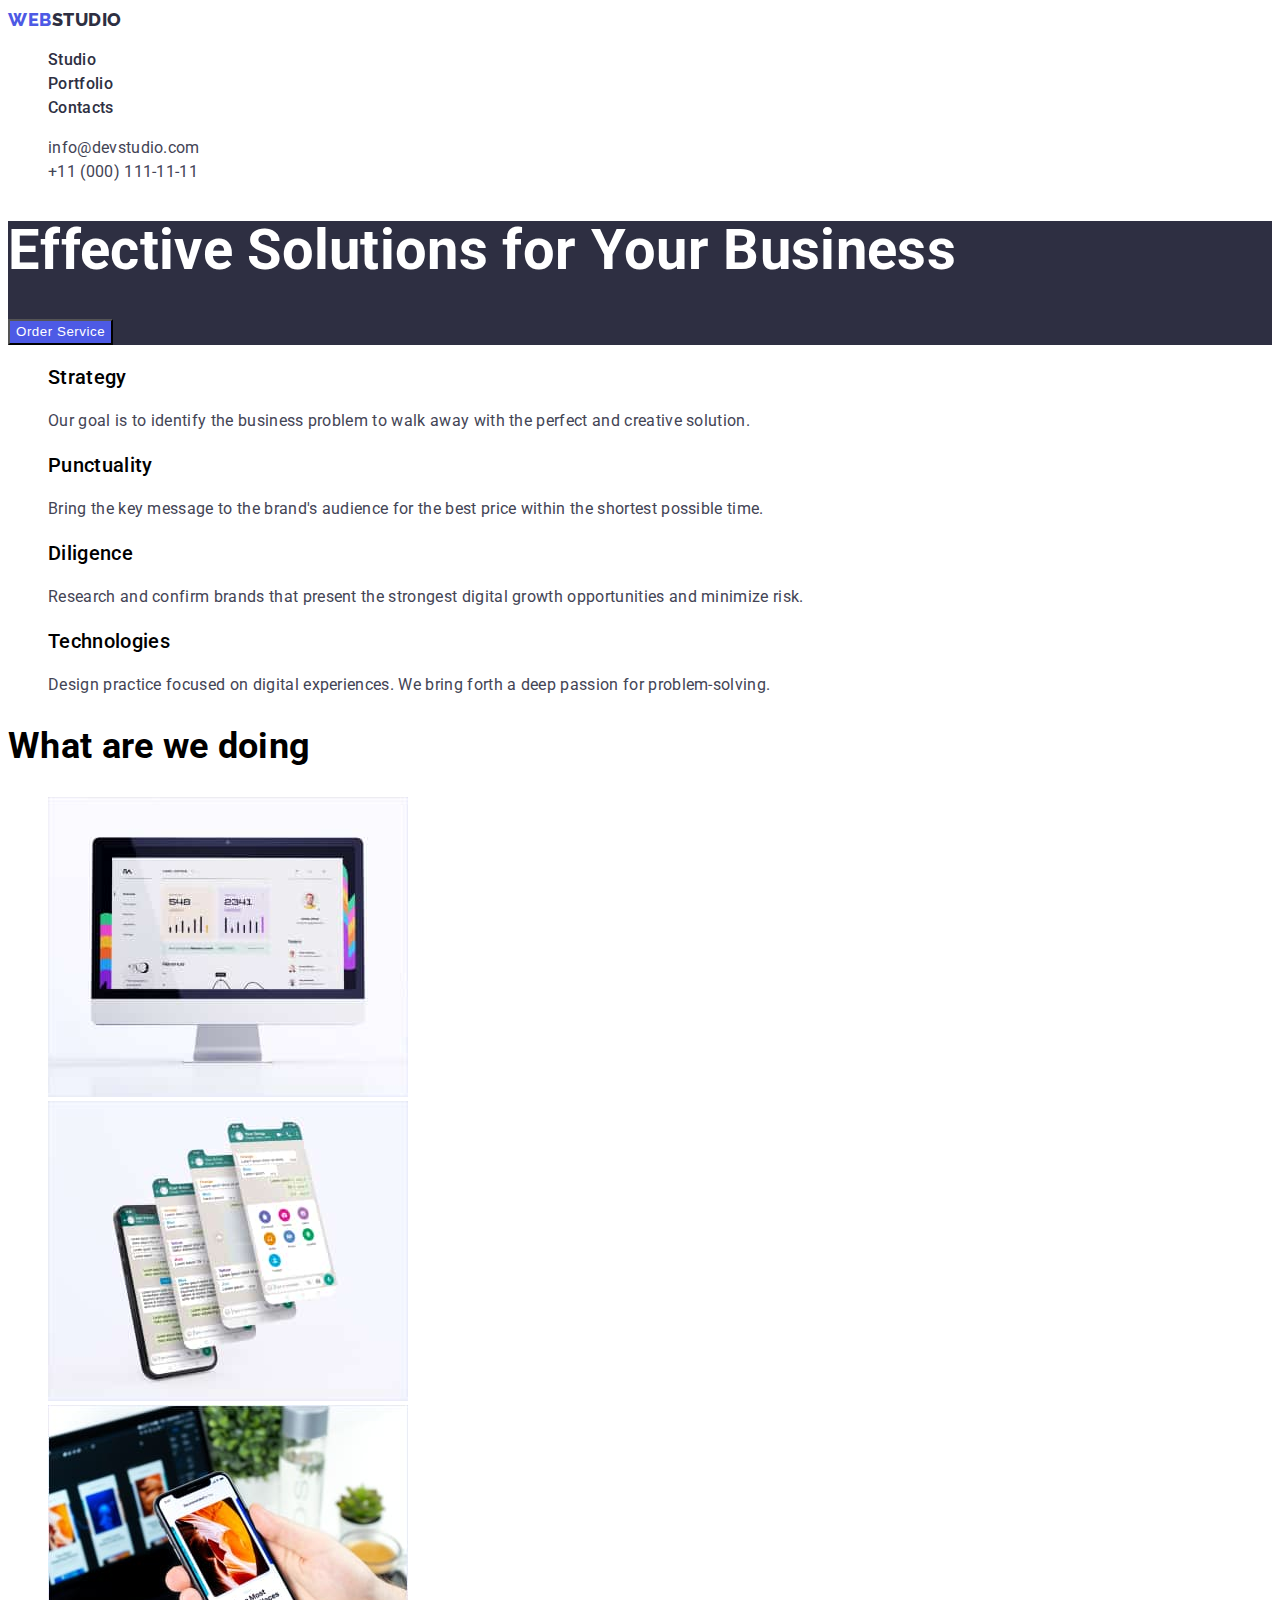
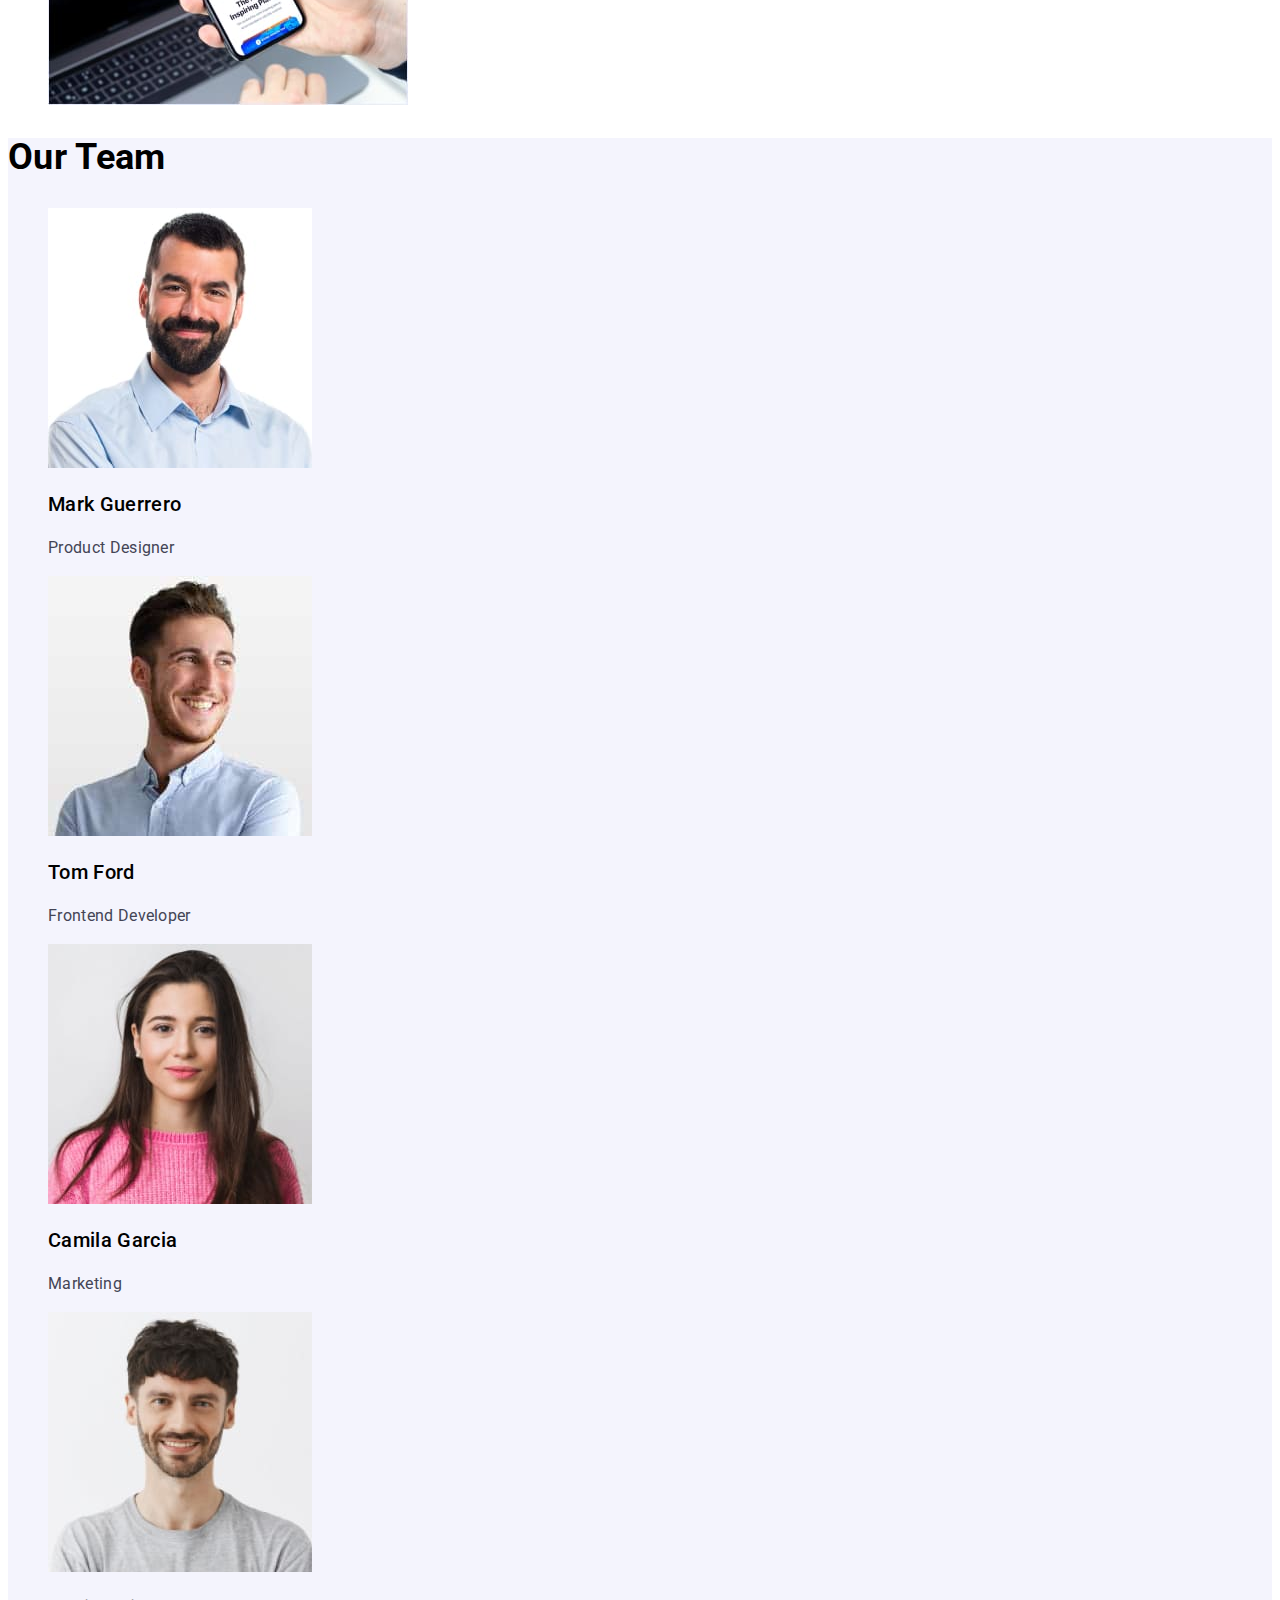
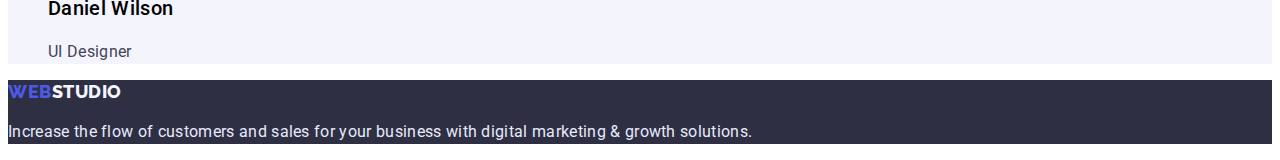
==== index.html @ dde83d9e "Initial commit" ====
<!DOCTYPE html>
<html lang="en">
  <head>
    <meta charset="UTF-8" />
    <meta http-equiv="X-UA-Compatible" content="IE=edge" />
    <meta name="viewport" content="width=device-width, initial-scale=1.0" />
    <title>HW1</title>
    <link rel="preconnect" href="https://fonts.googleapis.com" />
    <link rel="preconnect" href="https://fonts.gstatic.com" crossorigin />
    <link
      href="https://fonts.googleapis.com/css2?family=Raleway:wght@800&family=Roboto:wght@400;500;700&display=swap"
      rel="stylesheet"
    />
    <link rel="stylesheet" href="./css/style.css" />
  </head>
  <body>
    <header>
      <nav class="navOne">
        <a class="logo link" href="">Web<span class="logo-two">Studio</span></a>

        <ul class="list">
          <li class="menu-item">
            <a class="menu-link link" href="./index.html">Studio</a>
          </li>
          <li class="menu-item">
            <a class="menu-link link" href="./portfolio.html">Portfolio</a>
          </li>
          <li class="menu-item">
            <a class="menu-link link" href="">Contacts</a>
          </li>
        </ul>
      </nav>
      <ul class="contact list">
        <li>
          <a class="contact-mail link" href="mailto:info@devstudio.com"
            >info@devstudio.com</a
          >
        </li>
        <li>
          <a class="contact-phone-number link" href="tel:+110001111111"
            >+11 (000) 111-11-11</a
          >
        </li>
      </ul>
    </header>

    <main>
      <div class="hero">
        <section>
          <h1 class="main-title-two">Effective Solutions for Your Business</h1>
          <button class="modal-button" type="button">Order Service</button>
        </section>
      </div>

      <section>
        <ul class="list">
          <!-- !H2!-LIST -->
          <li>
            <h3 class="main-title">Strategy</h3>
            <p class="paragraf">
              Our goal is to identify the business problem to walk away with the
              perfect and creative solution.
            </p>
          </li>
          <li>
            <h3 class="main-title">Punctuality</h3>
            <p class="paragraf">
              Bring the key message to the brand's audience for the best price
              within the shortest possible time.
            </p>
          </li>
          <li>
            <h3 class="main-title">Diligence</h3>
            <p class="paragraf">
              Research and confirm brands that present the strongest digital
              growth opportunities and minimize risk.
            </p>
          </li>
          <li>
            <h3 class="main-title">Technologies</h3>
            <p class="paragraf">
              Design practice focused on digital experiences. We bring forth a
              deep passion for problem-solving.
            </p>
          </li>
        </ul>
      </section>

      <section>
        <h2 class="main-title-one">What are we doing</h2>
        <ul class="list">
          <li><img src="./Images/Desctop.jpg" alt="Desctop" width="360" /></li>
          <li><img src="./Images/Phones.jpg" alt="Phones" width="360" /></li>
          <li>
            <img src="./Images/Phone.jpg" alt="Phone is activ" width="360" />
          </li>
        </ul>
      </section>

      <section class="team-group">
        <h2 class="main-title-one">Our Team</h2>
        <ul class="list">
          <li>
            <img src="./Images/Mark.jpg" alt="Mark" width="264" height="260" />

            <h3 class="main-title">Mark Guerrero</h3>
            <p class="paragraf">Product Designer</p>
          </li>
          <li>
            <img src="./Images/Tom.jpg" alt="Tom" width="264" height="260" />

            <h3 class="main-title">Tom Ford</h3>
            <p class="paragraf">Frontend Developer</p>
          </li>
          <li>
            <img
              src="./Images/Camila.jpg"
              alt="Camila"
              width="264"
              height="260"
            />

            <h3 class="main-title">Camila Garcia</h3>
            <p class="paragraf">Marketing</p>
          </li>
          <li>
            <img
              src="./Images/Daniel.jpg"
              alt="Daniel"
              width="264"
              height="260"
            />

            <h3 class="main-title">Daniel Wilson</h3>
            <p class="paragraf">UI Designer</p>
          </li>
        </ul>
      </section>
    </main>

    <footer>
      <div class="Sector-footer">
        <a class="logo link" href="">Web<span class="logo-one">Studio</span></a>

        <p class="parag-F">
          Increase the flow of customers and sales for your business with
          digital marketing & growth solutions.
        </p>
      </div>
    </footer>
  </body>
</html>
---- css/style.css ----
:root {
    --accent-color: #2E2F42;
    --accent-color-upgrade: #F4F4FD;
    --accent-color-upgrade-one: #ffffff;
    --accent-color-upgrade-two: #434455;
    --accent-color-upgrade-three: #4D5AE5;
    --accent-color-upgrade-four: #E7E9FC;
    --accent-color-upgrade-fife: #2E2F42;
    --accent-color-upgrade-six: #404BBF;
    --accent-color-upgrade-seven: #2E2F42;

}
 

/* LIST1!!! */
/* BODY! */

body {
font-family: 'Roboto', sans-serif;
font-size: 16px;
letter-spacing: 0.02em;

}

/* NONE! */
.list {
list-style: none;
}

.link {
    text-decoration: none
} 


/* LOGO! */

.logo {
    
font-family: 'Raleway', sans-serif; 
font-weight: 800;
font-size: 18px;
line-height: 1.33;
display: flex;
align-items: center;
letter-spacing: 0.03em;
text-transform: uppercase;
color: var(--accent-color-upgrade-three);

}


.logo-one {
    color: var(--accent-color-upgrade);
}

.logo-two {
    color: var(--accent-color);
}
/* MENU! */

.menu-link {
font-weight: 500;
line-height: 1.5;
color: var(--accent-color-upgrade-seven);


}

.menu-link:hover,
.menu-link:focus {
color: var(--accent-color-upgrade-two);
;
}

/* CONTACT! */

.contact-mail,
.contact-phone-number {
font-family: 'Roboto', sans-serif;
font-weight: 400;
line-height: 1.5;
color: var(--accent-color-upgrade-two);
}

.contact-mail:hover,
.contact-mail:focus,
.contact-phone-number:hover,
.contact-phone-number:focus {
    color: var(--accent-color-upgrade-three);
}



/* HERO! */

.hero {
background:var(--accent-color);
}

.main-title-two {
font-weight: 700;
font-size: 56px;
line-height: 1.07;
color: var(--accent-color-upgrade-one);
}

.modal-button {
    font-weight: 500;
    line-height: 1.5;
    letter-spacing: 0.04em;
    color: var(--accent-color-upgrade-one);
    background: var(--accent-color-upgrade-three);
    cursor: pointer;
}

.modal-button:hover,
.modal-button:focus {
    background: var(--accent-color-upgrade-three);
}

/* TYPE! */

.main-title {
font-weight: 500;
font-size: 20px;
line-height: 1.2;

}

.main-title-one {
font-weight: 700;
font-size: 36px;
line-height: 1.11;

}

.paragraf {
    line-height: 1.5;
    color: var(--accent-color-upgrade-two);
}

.team-group {
    background: var(--accent-color-upgrade);
}

/* FOOTER! */

.parag-F {
line-height: 1.5;
color: var(--accent-color-upgrade-four);
}



.Sector-footer {
    background: var(--accent-color);
}
/* LIST1!!! */



/* LIST2!!! */

/* TYPE! */

.title-one {
     font-family: 'Roboto', sans-serif; 
font-weight: 500;
font-size: 20px;
line-height: 1.2;
color: var(--accent-color-upgrade-fife);

}

.paragraf {
 font-family: 'Roboto', sans-serif;
line-height: 1.5;
color: var(--accent-color-upgrade-two);
}

/* BUTTON! */

.btn {
 font-family: 'Roboto', sans-serif;
font-weight: 500;
line-height: 1.5;
letter-spacing: 0.04em;
color: var(--accent-color-upgrade-three);
background: var(--accent-color-upgrade);
cursor: pointer;
}

.btn:hover,
.btn:focus {
    background: var(--accent-color-upgrade-six);;
    color: var(--accent-color-upgrade-one);
}
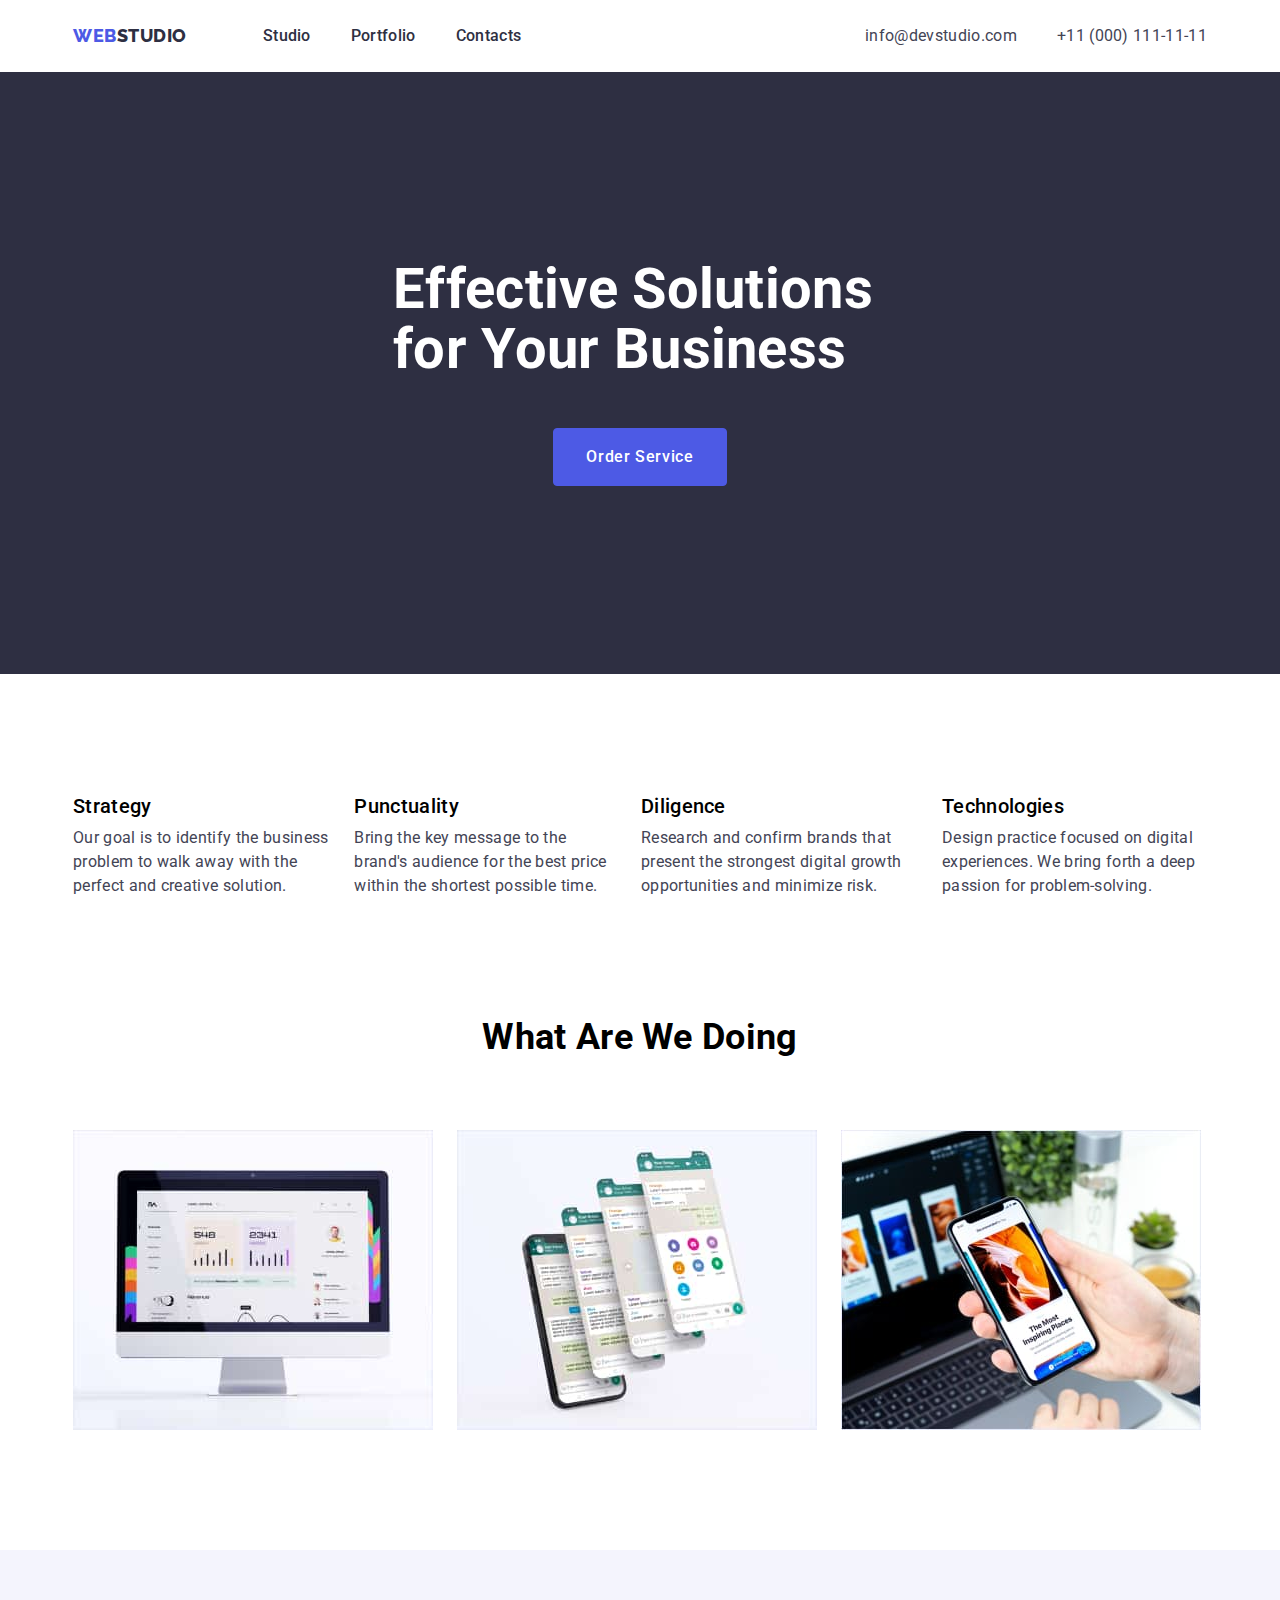
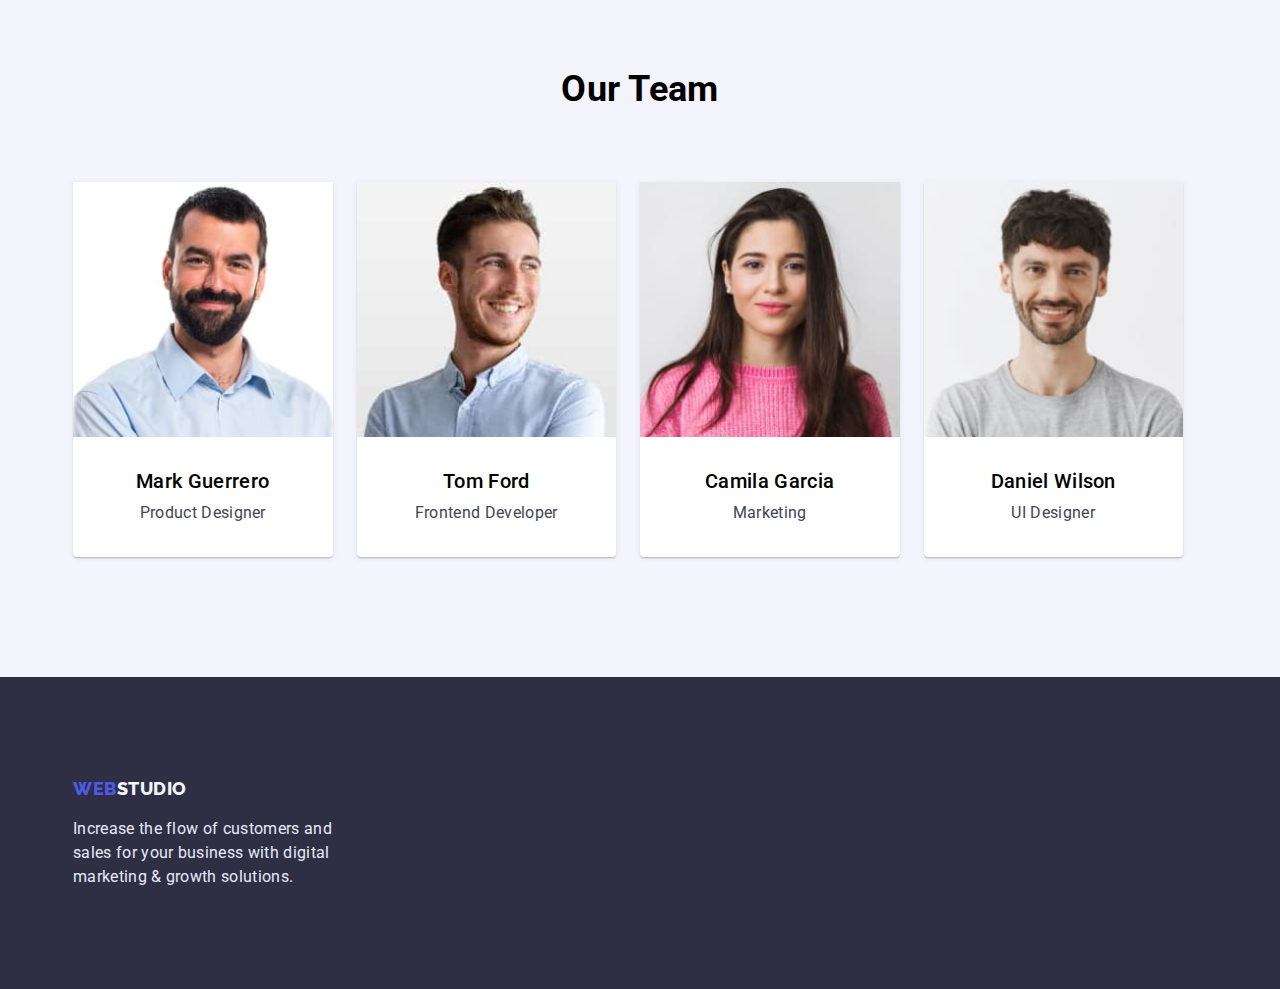
==== commit 280f87aa: "Good" ====
--- a/index.html
+++ b/index.html
@@ -11,26 +11,32 @@
       href="https://fonts.googleapis.com/css2?family=Raleway:wght@800&family=Roboto:wght@400;500;700&display=swap"
       rel="stylesheet"
     />
+    <link
+      rel="stylesheet"
+      href="https://cdn.jsdelivr.net/npm/modern-normalize@1.1.0/modern-normalize.min.css"
+    />
     <link rel="stylesheet" href="./css/style.css" />
   </head>
   <body>
-    <header>
-      <nav class="navOne">
-        <a class="logo link" href="">Web<span class="logo-two">Studio</span></a>
-
-        <ul class="list">
-          <li class="menu-item">
+    <header class="conteiner main-header">
+      <nav class="nav-header">
+        <a class="logo link flex-logo" href=""
+          >Web<span class="logo-two">Studio</span></a
+        >
+
+        <ul class="list list-header">
+          <li class="link-header">
             <a class="menu-link link" href="./index.html">Studio</a>
           </li>
-          <li class="menu-item">
+          <li class="link-header">
             <a class="menu-link link" href="./portfolio.html">Portfolio</a>
           </li>
-          <li class="menu-item">
+          <li>
             <a class="menu-link link" href="">Contacts</a>
           </li>
         </ul>
       </nav>
-      <ul class="contact list">
+      <ul class="list list-header">
         <li>
           <a class="contact-mail link" href="mailto:info@devstudio.com"
             >info@devstudio.com</a
@@ -46,39 +52,45 @@
 
     <main>
       <div class="hero">
-        <section>
-          <h1 class="main-title-two">Effective Solutions for Your Business</h1>
-          <button class="modal-button" type="button">Order Service</button>
+        <section class="conteiner main-hero">
+          <div>
+            <h1 class="main-title-two">
+              Effective Solutions for Your Business
+            </h1>
+            <div class="button-hero">
+              <button class="modal-button" type="button">Order Service</button>
+            </div>
+          </div>
         </section>
       </div>
 
-      <section>
-        <ul class="list">
+      <section class="conteiner">
+        <ul class="list section-main-one">
           <!-- !H2!-LIST -->
-          <li>
+          <li class="paragraf-main">
             <h3 class="main-title">Strategy</h3>
-            <p class="paragraf">
+            <p class="paragraf paragraf-main-one">
               Our goal is to identify the business problem to walk away with the
               perfect and creative solution.
             </p>
           </li>
-          <li>
+          <li class="paragraf-main">
             <h3 class="main-title">Punctuality</h3>
-            <p class="paragraf">
+            <p class="paragraf paragraf-main-one">
               Bring the key message to the brand's audience for the best price
               within the shortest possible time.
             </p>
           </li>
-          <li>
+          <li class="paragraf-main">
             <h3 class="main-title">Diligence</h3>
-            <p class="paragraf">
+            <p class="paragraf paragraf-main-one">
               Research and confirm brands that present the strongest digital
               growth opportunities and minimize risk.
             </p>
           </li>
           <li>
             <h3 class="main-title">Technologies</h3>
-            <p class="paragraf">
+            <p class="paragraf paragraf-main-one">
               Design practice focused on digital experiences. We bring forth a
               deep passion for problem-solving.
             </p>
@@ -86,11 +98,17 @@
         </ul>
       </section>
 
-      <section>
-        <h2 class="main-title-one">What are we doing</h2>
-        <ul class="list">
-          <li><img src="./Images/Desctop.jpg" alt="Desctop" width="360" /></li>
-          <li><img src="./Images/Phones.jpg" alt="Phones" width="360" /></li>
+      <section class="conteiner section-two">
+        <div class="photo-list-two">
+          <h2 class="main-title-one">What Are We Doing</h2>
+        </div>
+        <ul class="list photo-list-main">
+          <li class="img-list">
+            <img src="./Images/Desctop.jpg" alt="Desctop" width="360" />
+          </li>
+          <li class="img-list">
+            <img src="./Images/Phones.jpg" alt="Phones" width="360" />
+          </li>
           <li>
             <img src="./Images/Phone.jpg" alt="Phone is activ" width="360" />
           </li>
@@ -98,55 +116,89 @@
       </section>
 
       <section class="team-group">
-        <h2 class="main-title-one">Our Team</h2>
-        <ul class="list">
-          <li>
-            <img src="./Images/Mark.jpg" alt="Mark" width="264" height="260" />
-
-            <h3 class="main-title">Mark Guerrero</h3>
-            <p class="paragraf">Product Designer</p>
-          </li>
-          <li>
-            <img src="./Images/Tom.jpg" alt="Tom" width="264" height="260" />
-
-            <h3 class="main-title">Tom Ford</h3>
-            <p class="paragraf">Frontend Developer</p>
-          </li>
-          <li>
-            <img
-              src="./Images/Camila.jpg"
-              alt="Camila"
-              width="264"
-              height="260"
-            />
-
-            <h3 class="main-title">Camila Garcia</h3>
-            <p class="paragraf">Marketing</p>
-          </li>
-          <li>
-            <img
-              src="./Images/Daniel.jpg"
-              alt="Daniel"
-              width="264"
-              height="260"
-            />
-
-            <h3 class="main-title">Daniel Wilson</h3>
-            <p class="paragraf">UI Designer</p>
-          </li>
-        </ul>
+        <div class="conteiner">
+          <div class="section-tree-word">
+            <h2 class="main-title-one">Our Team</h2>
+          </div>
+          <ul class="list section-tree">
+            <li class="section-tree-boarder">
+              <img
+                src="./Images/Mark.jpg"
+                alt="Mark"
+                width="264"
+                height="260"
+              />
+
+              <div class="section-tree-paragraf">
+                <div>
+                  <h3 class="main-title-group">Mark Guerrero</h3>
+                  <p class="paragraf-group">Product Designer</p>
+                </div>
+              </div>
+            </li>
+            <li class="section-tree-boarder">
+              <img src="./Images/Tom.jpg" alt="Tom" width="264" height="260" />
+
+              <div class="section-tree-paragraf">
+                <div>
+                  <h3 class="main-title-group">Tom Ford</h3>
+                  <p class="paragraf-group">Frontend Developer</p>
+                </div>
+              </div>
+
+              
+            </li>
+            <li class="section-tree-boarder">
+              <img
+                src="./Images/Camila.jpg"
+                alt="Camila"
+                width="264"
+                height="260"
+              />
+
+              <div class="section-tree-paragraf">
+                <div>
+                  <h3 class="main-title-group">Camila Garcia</h3>
+                  <p class="paragraf-group">Marketing</p>
+                </div>
+              </div>
+
+              
+            </li>
+            <li class="section-tree-boarder">
+              <img
+                src="./Images/Daniel.jpg"
+                alt="Daniel"
+                width="264"
+                height="260"
+              />
+
+              <div class="section-tree-paragraf">
+                <div>
+                  <h3 class="main-title-group">Daniel Wilson</h3>
+                  <p class="paragraf-group">UI Designer</p>
+                </div>
+              </div>
+            </li>
+          </ul>
+        </div>
       </section>
     </main>
 
-    <footer>
-      <div class="Sector-footer">
-        <a class="logo link" href="">Web<span class="logo-one">Studio</span></a>
-
-        <p class="parag-F">
+    <footer class="sector-footer">
+      <div class="conteiner">
+        <div class="footer-main">
+          <a class="logo link" href="">Web<span class="logo-one">Studio</span></a>
+
+         <p class="parag-footer">
           Increase the flow of customers and sales for your business with
           digital marketing & growth solutions.
         </p>
+        </div>
       </div>
     </footer>
   </body>
 </html>
+
+
+
--- a/css/style.css
+++ b/css/style.css
@@ -9,33 +9,93 @@
     --accent-color-upgrade-six: #404BBF;
     --accent-color-upgrade-seven: #2E2F42;
 
-}
- 
-
-/* LIST1!!! */
-/* BODY! */
-
-body {
-font-family: 'Roboto', sans-serif;
-font-size: 16px;
-letter-spacing: 0.02em;
+    --card-set-gap: 24px;
+    --card-shadow: 0px 1px 1px 0px rgba(0, 0, 0, 0.2),
+      0px 1px 1px 0px rgba(0, 0, 0, 0.14), 0px 1px 1px 0px rgba(0, 0, 0, 0.12);
 
 }
 
 /* NONE! */
 .list {
-list-style: none;
-}
-
+    list-style: none;
+}
+    
 .link {
     text-decoration: none
 } 
+    
+
+/* BODY! */
+body {
+    font-family: 'Roboto', sans-serif;
+    font-size: 16px;
+    letter-spacing: 0.02em;
+    
+    }
+
+    /* ======= */
+
+h1, h2, h3, h4, p {
+    margin-top: 0;
+    margin-bottom: 0;
+}
+ul, ol {
+    margin-top: 0;
+    margin-bottom: 0;
+    padding-left: 0;
+}
+img {
+    display: block;
+    max-width: 100%;
+    height: auto;
+}
+ 
+button {
+    cursor: pointer;
+}
+
+
+.conteiner {
+width: 1158px;
+margin-left: auto;
+margin-right: auto;
+padding-left: 12px;
+padding-right: 12px;
+}
+
+/* --------------------------------------------------------------------------------------------------------------------------------------- */
+/* Studio */
+
+/* Header */
+
+.main-header {
+    display: flex;
+    align-items: center;
+    justify-content: space-between;
+    padding-top: 24px;
+    padding-bottom: 24px;
+}
+
+.nav-header {
+    display: flex;
+    align-items: center;
+}
+
+.list-header {
+    display: flex;
+    align-items: center;
+}
+
+
 
 
 /* LOGO! */
 
-.logo {
-    
+.flex-logo {
+    margin-right: 76px;
+}
+
+.logo {    
 font-family: 'Raleway', sans-serif; 
 font-weight: 800;
 font-size: 18px;
@@ -45,7 +105,6 @@
 letter-spacing: 0.03em;
 text-transform: uppercase;
 color: var(--accent-color-upgrade-three);
-
 }
 
 
@@ -56,7 +115,21 @@
 .logo-two {
     color: var(--accent-color);
 }
-/* MENU! */
+
+
+
+/* Main! */
+
+.main-hero {
+    display: flex;
+    align-items: center;
+    justify-content: center;
+    padding: 188px 473px 188px 473px;
+}
+
+.link-header {
+    margin-right: 40px;
+}
 
 .menu-link {
 font-weight: 500;
@@ -74,13 +147,21 @@
 
 /* CONTACT! */
 
-.contact-mail,
-.contact-phone-number {
+.contact-mail {
 font-family: 'Roboto', sans-serif;
 font-weight: 400;
 line-height: 1.5;
 color: var(--accent-color-upgrade-two);
-}
+margin-right: 40px;
+}
+
+.contact-phone-number {
+    font-family: 'Roboto', sans-serif;
+    font-weight: 400;
+    line-height: 1.5;
+    color: var(--accent-color-upgrade-two);
+}
+
 
 .contact-mail:hover,
 .contact-mail:focus,
@@ -89,12 +170,11 @@
     color: var(--accent-color-upgrade-three);
 }
 
-
-
 /* HERO! */
 
 .hero {
 background:var(--accent-color);
+
 }
 
 .main-title-two {
@@ -102,6 +182,15 @@
 font-size: 56px;
 line-height: 1.07;
 color: var(--accent-color-upgrade-one);
+width: 494px;
+height: 120px;
+
+}
+
+.button-hero {
+    display: flex;
+    justify-content: center;
+    margin-top: 48px;
 }
 
 .modal-button {
@@ -110,7 +199,10 @@
     letter-spacing: 0.04em;
     color: var(--accent-color-upgrade-one);
     background: var(--accent-color-upgrade-three);
-    cursor: pointer;
+    padding: 16px 32px 16px 32px;
+    border-radius: 4px;
+    border: 1px solid var(--accent-color-upgrade-three);
+    
 }
 
 .modal-button:hover,
@@ -118,7 +210,45 @@
     background: var(--accent-color-upgrade-three);
 }
 
+
 /* TYPE! */
+
+.section-main-one {
+    display: flex;
+    align-items: center;
+    margin-top: 120px;
+    margin-bottom: 120px;
+}
+
+.paragraf-main {
+    margin-right: 24px;
+}
+
+.paragraf-main-one {
+    margin-top: 8px;
+}
+
+/* Section TWO */
+
+.section-two {
+    margin-bottom: 120px;
+}
+
+.photo-list-two {
+    display: flex;
+    justify-content: center;
+}
+
+.img-list {
+    margin-right: 24px;
+}
+
+
+.photo-list-main {
+   display: flex;
+   align-items: center; 
+   margin-top: 72px;
+}
 
 .main-title {
 font-weight: 500;
@@ -127,6 +257,15 @@
 
 }
 
+.main-title-group {
+    font-weight: 500;
+font-size: 20px;
+line-height: 1.2;
+display: flex;
+justify-content: center;
+
+}
+
 .main-title-one {
 font-weight: 700;
 font-size: 36px;
@@ -137,61 +276,169 @@
 .paragraf {
     line-height: 1.5;
     color: var(--accent-color-upgrade-two);
+    margin-top: 8px;
+}
+
+.paragraf-group {
+    line-height: 1.5;
+    color: var(--accent-color-upgrade-two);
+    margin-top: 8px;
+    display: flex;
+    justify-content: center;
 }
 
 .team-group {
     background: var(--accent-color-upgrade);
 }
 
+
+
+
+/* Section tree */
+
+.section-tree {
+    display: flex;
+    align-items: center;
+    padding-bottom: 120px;
+}
+
+.section-tree-word {
+    display: flex;
+    justify-content: center;
+    margin-bottom: 72px;
+    padding-top: 120px;
+}
+
+.section-tree-boarder {
+    background: #FFFFFF;
+box-shadow: 0px 1px 6px rgba(46, 47, 66, 0.08), 0px 1px 1px rgba(46, 47, 66, 0.16), 0px 2px 1px rgba(46, 47, 66, 0.08);
+border-radius: 0px 0px 4px 4px;
+margin-right: 24px;
+}
+
+.section-tree-paragraf {
+    margin: 32px 16px 32px 16px;
+    display: flex;
+    justify-content: center;
+}
+
 /* FOOTER! */
 
-.parag-F {
+.parag-footer {
 line-height: 1.5;
 color: var(--accent-color-upgrade-four);
-}
-
-
-
-.Sector-footer {
+padding-top: 16px;
+}
+
+
+
+.sector-footer {
     background: var(--accent-color);
 }
-/* LIST1!!! */
-
-
-
-/* LIST2!!! */
-
-/* TYPE! */
+
+.footer-main {
+    padding-top: 100px;
+    padding-bottom: 100px;
+    width: 264px;
+}
+
+
+/* Studio!!! */
+
+/* ------------------------------------------------------------------------------------------------------------------------------- */
+
+/* Portfolio!!! */
+
+/* TYPE */
 
 .title-one {
-     font-family: 'Roboto', sans-serif; 
+font-family: 'Roboto', sans-serif; 
 font-weight: 500;
 font-size: 20px;
 line-height: 1.2;
 color: var(--accent-color-upgrade-fife);
-
-}
-
-.paragraf {
- font-family: 'Roboto', sans-serif;
+margin-left: 16px;
+
+}
+
+.paragraf-portfolio {
+font-family: 'Roboto', sans-serif;
 line-height: 1.5;
 color: var(--accent-color-upgrade-two);
+margin-top: 8px;
+margin-left: 16px;
 }
 
 /* BUTTON! */
 
 .btn {
- font-family: 'Roboto', sans-serif;
+border-radius: 4px;
+border: 1px solid #E7E9FC;
+margin-right: 24px;
+padding: 12px 24px 12px 24px;
+font-family: 'Roboto', sans-serif;
 font-weight: 500;
 line-height: 1.5;
 letter-spacing: 0.04em;
 color: var(--accent-color-upgrade-three);
 background: var(--accent-color-upgrade);
-cursor: pointer;
 }
 
 .btn:hover,
 .btn:focus {
     background: var(--accent-color-upgrade-six);;
     color: var(--accent-color-upgrade-one);
-}+   
+}
+
+
+.list-button {
+    display: flex;
+    justify-content: center;
+    margin-bottom: 72px;
+    margin-top: 96px;
+}
+
+/* Main */
+.card-set {
+    padding: 0;
+    margin: 0;
+    list-style: none;
+  
+    display: flex;
+    flex-wrap: wrap;
+    margin-left: calc(-1 * var(--card-set-gap));
+    margin-top: calc(-1 * var(--card-set-gap));
+    margin-bottom: calc(-1 * var(--card-set-gap));
+  }
+
+
+.card-set > .portfolio-item {
+    flex-basis: calc(100% / 3 - var(--card-set-gap));
+    margin-left: var(--card-set-gap);
+    margin-top: var(--card-set-gap);
+    margin-bottom: var(--card-set-gap);
+}
+
+.card-content {
+    padding-top: 32px;
+    padding-bottom: 32px;
+  }
+  
+  .card-text {
+    margin-top: 8px;
+  }
+
+  .card {
+    box-shadow: var(--card-shadow);
+    width: 360px;
+  }
+
+  .header-boarder {
+    box-shadow: var(--card-shadow);
+    
+  }
+
+  .own-section {
+    margin-bottom: 120px;
+  }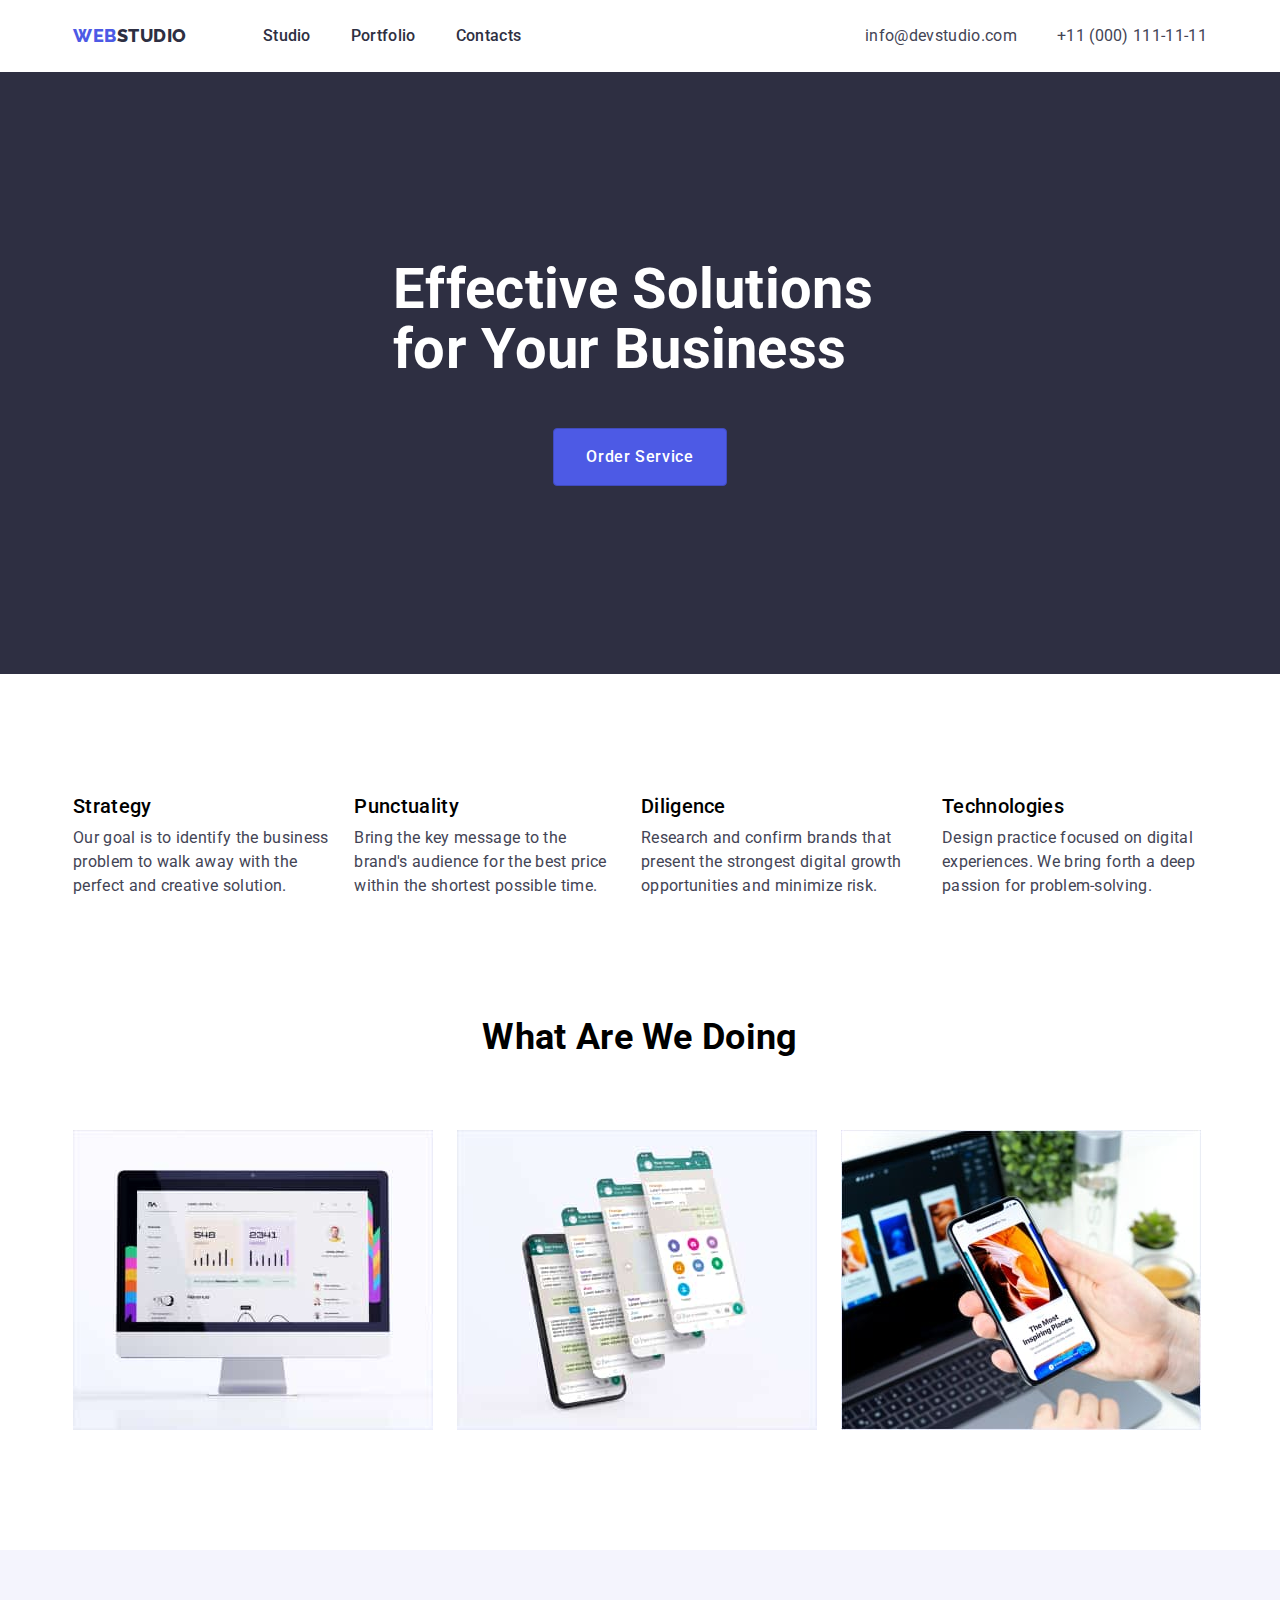
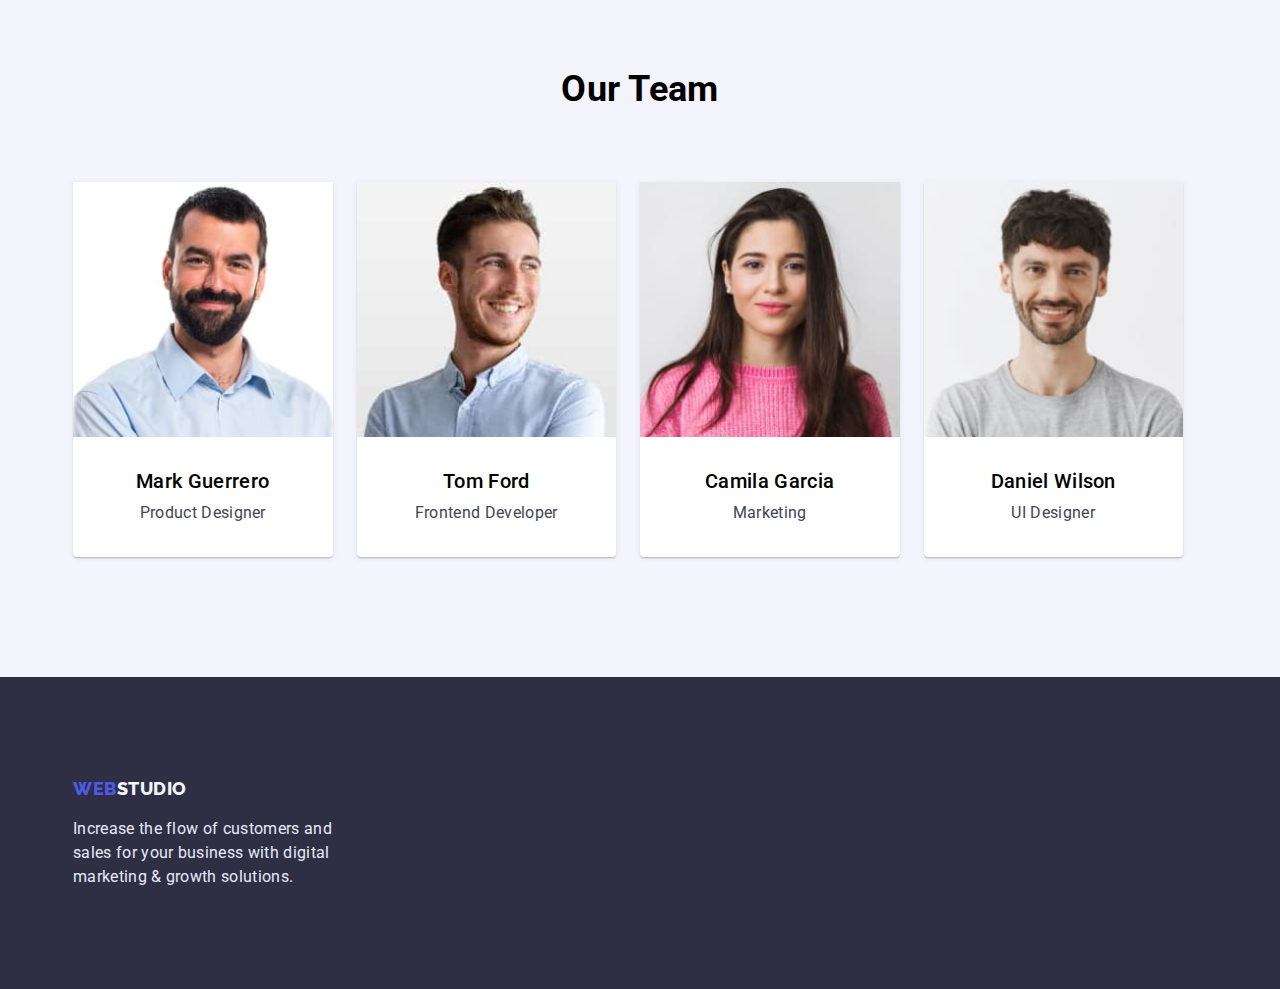
==== commit 4fd8aa35: "Chek" ====
--- a/index.html
+++ b/index.html
@@ -20,13 +20,13 @@
   <body>
     <header class="conteiner main-header">
       <nav class="nav-header">
-        <a class="logo link flex-logo" href=""
+        <a class="logo link flex-logo" href="./index.html"
           >Web<span class="logo-two">Studio</span></a
         >
 
         <ul class="list list-header">
           <li class="link-header">
-            <a class="menu-link link" href="./index.html">Studio</a>
+            <a class="menu-link link menu-link-visited" href="./index.html">Studio</a>
           </li>
           <li class="link-header">
             <a class="menu-link link" href="./portfolio.html">Portfolio</a>
@@ -51,75 +51,75 @@
     </header>
 
     <main>
-      <div class="hero">
-        <section class="conteiner main-hero">
-          <div>
-            <h1 class="main-title-two">
-              Effective Solutions for Your Business
-            </h1>
-            <div class="button-hero">
-              <button class="modal-button" type="button">Order Service</button>
-            </div>
-          </div>
-        </section>
-      </div>
+      <section class="hero">
+        <div class="conteiner main-hero">
+          <h1 class="main-title-two">Effective Solutions for Your Business</h1>
 
-      <section class="conteiner">
-        <ul class="list section-main-one">
-          <!-- !H2!-LIST -->
-          <li class="paragraf-main">
-            <h3 class="main-title">Strategy</h3>
-            <p class="paragraf paragraf-main-one">
-              Our goal is to identify the business problem to walk away with the
-              perfect and creative solution.
-            </p>
-          </li>
-          <li class="paragraf-main">
-            <h3 class="main-title">Punctuality</h3>
-            <p class="paragraf paragraf-main-one">
-              Bring the key message to the brand's audience for the best price
-              within the shortest possible time.
-            </p>
-          </li>
-          <li class="paragraf-main">
-            <h3 class="main-title">Diligence</h3>
-            <p class="paragraf paragraf-main-one">
-              Research and confirm brands that present the strongest digital
-              growth opportunities and minimize risk.
-            </p>
-          </li>
-          <li>
-            <h3 class="main-title">Technologies</h3>
-            <p class="paragraf paragraf-main-one">
-              Design practice focused on digital experiences. We bring forth a
-              deep passion for problem-solving.
-            </p>
-          </li>
-        </ul>
+          <button class="modal-button button-hero" type="button">
+            Order Service
+          </button>
+        </div>
       </section>
 
-      <section class="conteiner section-two">
-        <div class="photo-list-two">
-          <h2 class="main-title-one">What Are We Doing</h2>
+      <section class="section">
+        <div class="conteiner">
+          <ul class="list section-main-one">
+            <!-- !H2!-LIST -->
+            <li class="paragraf-main">
+              <h3 class="main-title">Strategy</h3>
+              <p class="paragraf paragraf-main-one">
+                Our goal is to identify the business problem to walk away with
+                the perfect and creative solution.
+              </p>
+            </li>
+            <li class="paragraf-main">
+              <h3 class="main-title">Punctuality</h3>
+              <p class="paragraf paragraf-main-one">
+                Bring the key message to the brand's audience for the best price
+                within the shortest possible time.
+              </p>
+            </li>
+            <li class="paragraf-main">
+              <h3 class="main-title">Diligence</h3>
+              <p class="paragraf paragraf-main-one">
+                Research and confirm brands that present the strongest digital
+                growth opportunities and minimize risk.
+              </p>
+            </li>
+            <li>
+              <h3 class="main-title">Technologies</h3>
+              <p class="paragraf paragraf-main-one">
+                Design practice focused on digital experiences. We bring forth a
+                deep passion for problem-solving.
+              </p>
+            </li>
+          </ul>
         </div>
-        <ul class="list photo-list-main">
-          <li class="img-list">
-            <img src="./Images/Desctop.jpg" alt="Desctop" width="360" />
-          </li>
-          <li class="img-list">
-            <img src="./Images/Phones.jpg" alt="Phones" width="360" />
-          </li>
-          <li>
-            <img src="./Images/Phone.jpg" alt="Phone is activ" width="360" />
-          </li>
-        </ul>
       </section>
 
-      <section class="team-group">
+      <section class="section section-dva">
         <div class="conteiner">
-          <div class="section-tree-word">
-            <h2 class="main-title-one">Our Team</h2>
+          <div class="photo-list-two">
+            <h2 class="main-title-one">What Are We Doing</h2>
           </div>
+          <ul class="list photo-list-main">
+            <li class="img-list">
+              <img src="./Images/Desctop.jpg" alt="Desctop" width="360" />
+            </li>
+            <li class="img-list">
+              <img src="./Images/Phones.jpg" alt="Phones" width="360" />
+            </li>
+            <li>
+              <img src="./Images/Phone.jpg" alt="Phone is activ" width="360" />
+            </li>
+          </ul>
+        </div>
+      </section>
+
+      <section class="section team-group">
+        <div class="conteiner">
+          <h2 class="main-title-one section-tree-word">Our Team</h2>
+
           <ul class="list section-tree">
             <li class="section-tree-boarder">
               <img
@@ -130,23 +130,17 @@
               />
 
               <div class="section-tree-paragraf">
-                <div>
-                  <h3 class="main-title-group">Mark Guerrero</h3>
-                  <p class="paragraf-group">Product Designer</p>
-                </div>
+                <h3 class="main-title-group">Mark Guerrero</h3>
+                <p class="paragraf-group">Product Designer</p>
               </div>
             </li>
             <li class="section-tree-boarder">
               <img src="./Images/Tom.jpg" alt="Tom" width="264" height="260" />
 
               <div class="section-tree-paragraf">
-                <div>
-                  <h3 class="main-title-group">Tom Ford</h3>
-                  <p class="paragraf-group">Frontend Developer</p>
-                </div>
+                <h3 class="main-title-group">Tom Ford</h3>
+                <p class="paragraf-group">Frontend Developer</p>
               </div>
-
-              
             </li>
             <li class="section-tree-boarder">
               <img
@@ -157,13 +151,9 @@
               />
 
               <div class="section-tree-paragraf">
-                <div>
-                  <h3 class="main-title-group">Camila Garcia</h3>
-                  <p class="paragraf-group">Marketing</p>
-                </div>
+                <h3 class="main-title-group">Camila Garcia</h3>
+                <p class="paragraf-group">Marketing</p>
               </div>
-
-              
             </li>
             <li class="section-tree-boarder">
               <img
@@ -174,10 +164,8 @@
               />
 
               <div class="section-tree-paragraf">
-                <div>
-                  <h3 class="main-title-group">Daniel Wilson</h3>
-                  <p class="paragraf-group">UI Designer</p>
-                </div>
+                <h3 class="main-title-group">Daniel Wilson</h3>
+                <p class="paragraf-group">UI Designer</p>
               </div>
             </li>
           </ul>
@@ -185,20 +173,17 @@
       </section>
     </main>
 
-    <footer class="sector-footer">
+    <footer class="sector-footer footer-main">
       <div class="conteiner">
-        <div class="footer-main">
-          <a class="logo link" href="">Web<span class="logo-one">Studio</span></a>
+        <a class="logo link" href="./index.html"
+          >Web<span class="logo-one">Studio</span></a
+        >
 
-         <p class="parag-footer">
+        <p class="parag-footer">
           Increase the flow of customers and sales for your business with
           digital marketing & growth solutions.
         </p>
-        </div>
       </div>
     </footer>
   </body>
 </html>
-
-
-
--- a/css/style.css
+++ b/css/style.css
@@ -10,8 +10,6 @@
     --accent-color-upgrade-seven: #2E2F42;
 
     --card-set-gap: 24px;
-    --card-shadow: 0px 1px 1px 0px rgba(0, 0, 0, 0.2),
-      0px 1px 1px 0px rgba(0, 0, 0, 0.14), 0px 1px 1px 0px rgba(0, 0, 0, 0.12);
 
 }
 
@@ -123,8 +121,10 @@
 .main-hero {
     display: flex;
     align-items: center;
-    justify-content: center;
-    padding: 188px 473px 188px 473px;
+    flex-direction: column;
+    justify-content: center;
+    padding: 188px 0 188px 0;
+    
 }
 
 .link-header {
@@ -140,9 +140,16 @@
 }
 
 .menu-link:hover,
-.menu-link:focus {
-color: var(--accent-color-upgrade-two);
+.menu-link:focus,
+.menu-link-visited:visited {
+    color: #4D5AE5;;
 ;
+}
+
+
+.section{
+    padding-top: 120px;
+    padding-bottom: 120px;
 }
 
 /* CONTACT! */
@@ -183,7 +190,7 @@
 line-height: 1.07;
 color: var(--accent-color-upgrade-one);
 width: 494px;
-height: 120px;
+
 
 }
 
@@ -201,13 +208,13 @@
     background: var(--accent-color-upgrade-three);
     padding: 16px 32px 16px 32px;
     border-radius: 4px;
-    border: 1px solid var(--accent-color-upgrade-three);
+    border: 1px solid var(--accent-color-upgrade-six);
     
 }
 
 .modal-button:hover,
 .modal-button:focus {
-    background: var(--accent-color-upgrade-three);
+    background: var(--accent-color-upgrade-six);
 }
 
 
@@ -216,8 +223,7 @@
 .section-main-one {
     display: flex;
     align-items: center;
-    margin-top: 120px;
-    margin-bottom: 120px;
+   
 }
 
 .paragraf-main {
@@ -230,8 +236,8 @@
 
 /* Section TWO */
 
-.section-two {
-    margin-bottom: 120px;
+.section-dva {
+    padding-top: 0;
 }
 
 .photo-list-two {
@@ -258,7 +264,7 @@
 }
 
 .main-title-group {
-    font-weight: 500;
+font-weight: 500;
 font-size: 20px;
 line-height: 1.2;
 display: flex;
@@ -299,14 +305,13 @@
 .section-tree {
     display: flex;
     align-items: center;
-    padding-bottom: 120px;
 }
 
 .section-tree-word {
     display: flex;
     justify-content: center;
     margin-bottom: 72px;
-    padding-top: 120px;
+    
 }
 
 .section-tree-boarder {
@@ -317,9 +322,8 @@
 }
 
 .section-tree-paragraf {
-    margin: 32px 16px 32px 16px;
-    display: flex;
-    justify-content: center;
+    padding-top: 32px;
+    padding-bottom: 32px;
 }
 
 /* FOOTER! */
@@ -327,7 +331,8 @@
 .parag-footer {
 line-height: 1.5;
 color: var(--accent-color-upgrade-four);
-padding-top: 16px;
+margin-top: 16px;
+width: 264px;
 }
 
 
@@ -339,7 +344,7 @@
 .footer-main {
     padding-top: 100px;
     padding-bottom: 100px;
-    width: 264px;
+    
 }
 
 
@@ -357,7 +362,7 @@
 font-size: 20px;
 line-height: 1.2;
 color: var(--accent-color-upgrade-fife);
-margin-left: 16px;
+
 
 }
 
@@ -366,7 +371,6 @@
 line-height: 1.5;
 color: var(--accent-color-upgrade-two);
 margin-top: 8px;
-margin-left: 16px;
 }
 
 /* BUTTON! */
@@ -388,6 +392,9 @@
 .btn:focus {
     background: var(--accent-color-upgrade-six);;
     color: var(--accent-color-upgrade-one);
+    border: 1px solid transparent;
+    box-shadow: 0px 3px 1px rgba(0, 0, 0, 0.1), 0px 2px 1px rgba(0, 0, 0, 0.08), 0px 2px 2px rgba(0, 0, 0, 0.12);
+    border-radius: 4px;
    
 }
 
@@ -395,8 +402,8 @@
 .list-button {
     display: flex;
     justify-content: center;
-    margin-bottom: 72px;
-    margin-top: 96px;
+    padding-bottom: 72px;
+    
 }
 
 /* Main */
@@ -414,31 +421,35 @@
 
 
 .card-set > .portfolio-item {
-    flex-basis: calc(100% / 3 - var(--card-set-gap));
+    flex-basis: calc(100% / 3 var(--card-set-gap));
     margin-left: var(--card-set-gap);
     margin-top: var(--card-set-gap);
     margin-bottom: var(--card-set-gap);
 }
 
 .card-content {
-    padding-top: 32px;
-    padding-bottom: 32px;
+    padding: 32px 16px 32px 16px;
+
+  border-right-width: 1px;
+  border-right-style: solid;
+  border-right-color: gainsboro;
+
+  border-bottom-width: 1px;
+  border-bottom-style: solid;
+  border-bottom-color: gainsboro;
+
+  border-left-width: 1px;
+  border-left-style: solid;
+  border-left-color: gainsboro;
+}
+  
+
+  .header-boarder {
+  border-bottom-width: 1px;
+  border-bottom-style: solid;
+  border-bottom-color: gainsboro;
   }
-  
-  .card-text {
-    margin-top: 8px;
+
+  .section-portfolio {
+    padding-top: 96px;
   }
-
-  .card {
-    box-shadow: var(--card-shadow);
-    width: 360px;
-  }
-
-  .header-boarder {
-    box-shadow: var(--card-shadow);
-    
-  }
-
-  .own-section {
-    margin-bottom: 120px;
-  }